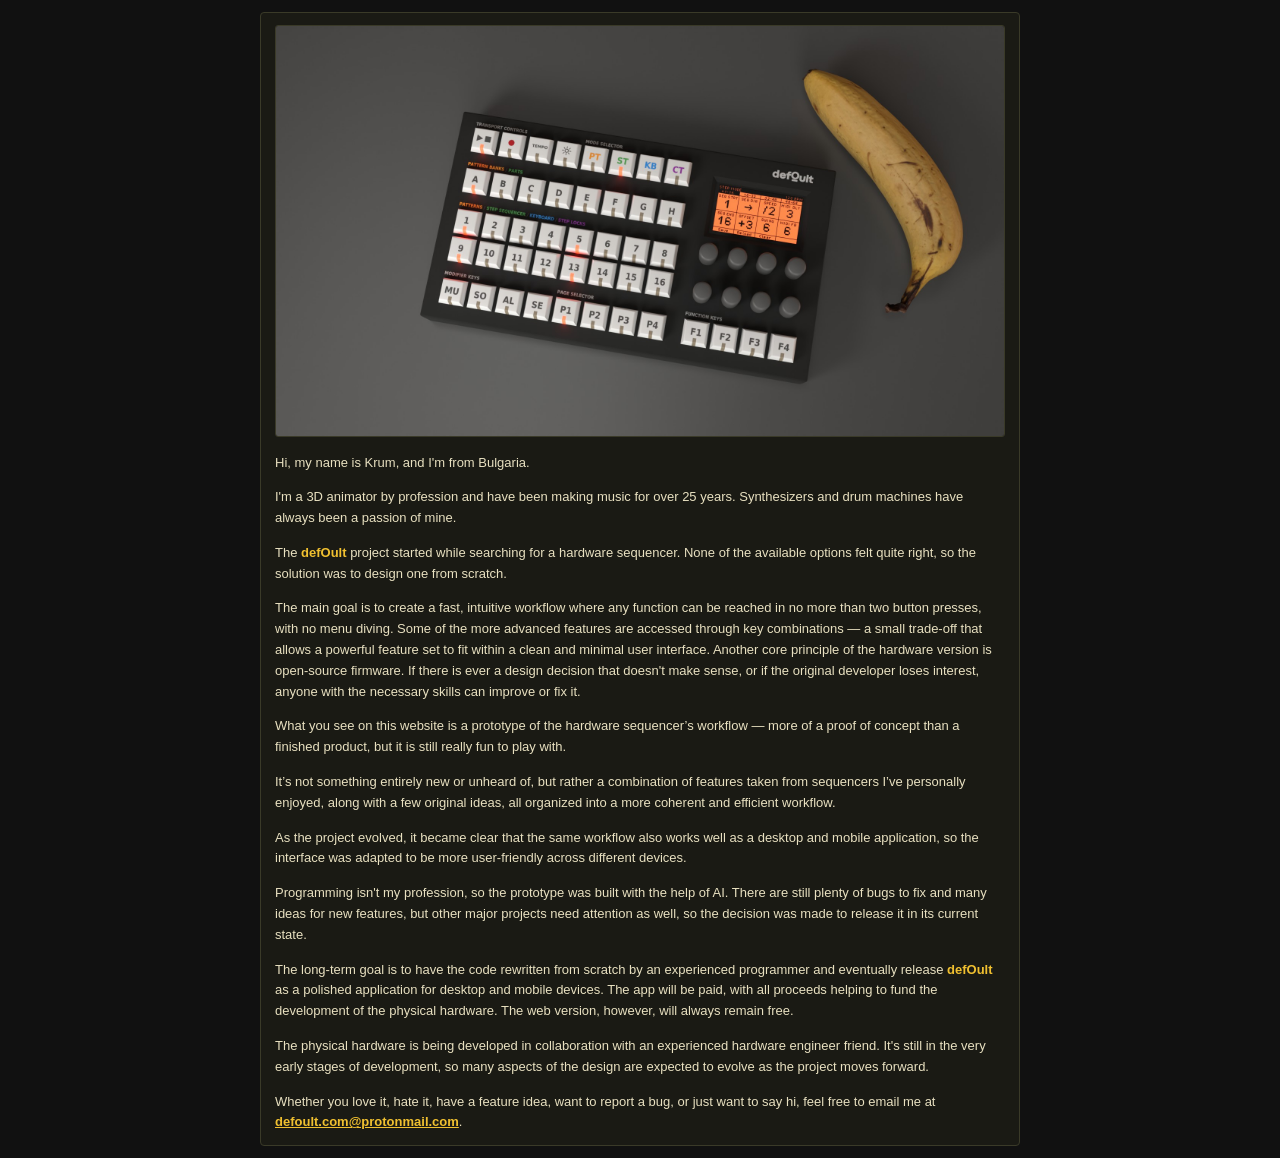
==== about.html @ 7ecdf2eb "about" ====
<!DOCTYPE html>
<html lang="en">
<head>
  <meta charset="UTF-8" />
  <meta name="viewport" content="width=device-width, initial-scale=1.0" />
  <title>About · defOult</title>
  <style>
    /* ––– dark panel theme from manual ––– */
    :root {
      --bg: #1a1a14;
      --panel: #2a2a1e;
      --border: #3a3a28;
      --yellow: #f0c030;
      --yellow-dark: #c09010;
      --yellow-bg: #3a2e00;
      --text: #e8e0c0;
      --dim: #888870;
      --btn: #222218;
      --red: #e05040;
      --font: 'Helvetica Neue Condensed','HelveticaNeue-CondensedBold','Helvetica Neue','Archivo Narrow','Roboto Condensed','Arial Narrow',Helvetica,Arial,sans-serif;
    }

    * {
      box-sizing: border-box;
      margin: 0;
      padding: 0;
      font-stretch: condensed;
    }

    html, body {
      background: #111;
      color: var(--text);
      font-family: var(--font);
    }

    body {
      display: flex;
      justify-content: center;
      padding: 12px 8px;
    }

    .wrap {
      max-width: 760px;
      width: 100%;
      background: var(--bg);
      border: 1px solid var(--border);
      border-radius: 4px;
      padding: 12px 14px;
    }

    /* ––– image full width, keep proportions ––– */
    .top-image {
      width: 100%;
      margin-bottom: 16px;
      border-radius: 3px;
      overflow: hidden;
      border: 1px solid var(--border);
      background: var(--panel);
    }

    .top-image img {
      display: block;
      width: 100%;
      height: auto;
      /* no max-height restriction — keeps natural proportions */
      background: #1a1a14;
    }

    p {
      font-size: 13px;
      line-height: 1.6;
      color: var(--text);
      margin-bottom: 14px;
    }

    p:last-child {
      margin-bottom: 0;
    }

    strong, b {
      color: var(--yellow);
      font-weight: 700;
    }

    a {
      color: var(--yellow);
      text-decoration: underline;
      text-underline-offset: 1px;
    }

    a:hover {
      color: #fff;
    }

    /* small screen tweaks */
    @media (max-width: 480px) {
      p { font-size: 12px; }
    }
  </style>
</head>
<body>
<div class="wrap">

  <!-- ––– image full width, proportions preserved ––– -->
  <div class="top-image">
    <img 
      src="render.jpg" 
      alt="defOult hardware prototype — sequencer panel layout"
      loading="lazy"
    />
  </div>

  <!-- ——— original text, one block, no headers ——— -->
  <p>Hi, my name is Krum, and I'm from Bulgaria.</p>

  <p>I'm a 3D animator by profession and have been making music for over 25 years. Synthesizers and drum machines have always been a passion of mine.</p>

  <p>The <strong>defOult</strong> project started while searching for a hardware sequencer. None of the available options felt quite right, so the solution was to design one from scratch.</p>

  <p>The main goal is to create a fast, intuitive workflow where any function can be reached in no more than two button presses, with no menu diving. Some of the more advanced features are accessed through key combinations — a small trade-off that allows a powerful feature set to fit within a clean and minimal user interface. Another core principle of the hardware version is open-source firmware. If there is ever a design decision that doesn't make sense, or if the original developer loses interest, anyone with the necessary skills can improve or fix it.</p>

  <p>What you see on this website is a prototype of the hardware sequencer’s workflow — more of a proof of concept than a finished product, but it is still really fun to play with.</p>

  <p>It’s not something entirely new or unheard of, but rather a combination of features taken from sequencers I’ve personally enjoyed, along with a few original ideas, all organized into a more coherent and efficient workflow.</p>

  <p>As the project evolved, it became clear that the same workflow also works well as a desktop and mobile application, so the interface was adapted to be more user-friendly across different devices.</p>

  <p>Programming isn't my profession, so the prototype was built with the help of AI. There are still plenty of bugs to fix and many ideas for new features, but other major projects need attention as well, so the decision was made to release it in its current state.</p>

  <p>The long-term goal is to have the code rewritten from scratch by an experienced programmer and eventually release <strong>defOult</strong> as a polished application for desktop and mobile devices. The app will be paid, with all proceeds helping to fund the development of the physical hardware. The web version, however, will always remain free.</p>

  <p>The physical hardware is being developed in collaboration with an experienced hardware engineer friend. It's still in the very early stages of development, so many aspects of the design are expected to evolve as the project moves forward.</p>

  <p>Whether you love it, hate it, have a feature idea, want to report a bug, or just want to say hi, feel free to email me at <a href="mailto:defoult.com@protonmail.com"><strong>defoult.com@protonmail.com</strong></a>.</p>

</div>
</body>
</html>
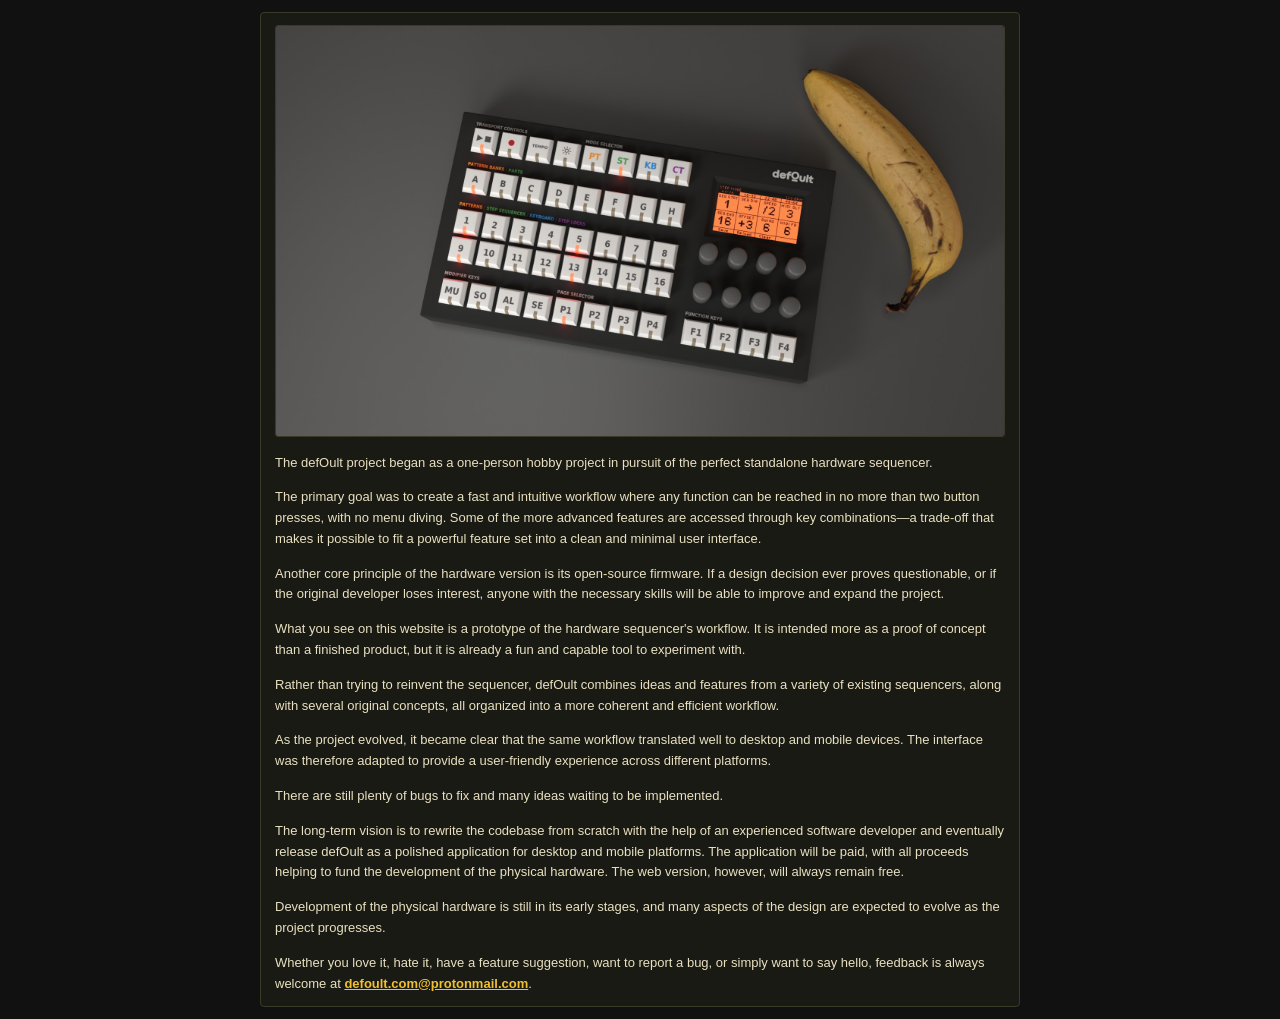
==== commit bbe6ab20: "Update about.html" ====
--- a/about.html
+++ b/about.html
@@ -62,7 +62,6 @@
       display: block;
       width: 100%;
       height: auto;
-      /* no max-height restriction — keeps natural proportions */
       background: #1a1a14;
     }
 
@@ -110,28 +109,26 @@
     />
   </div>
 
-  <!-- ——— original text, one block, no headers ——— -->
-  <p>Hi, my name is Krum, and I'm from Bulgaria.</p>
+  <!-- ——— updated text, one block, no headers ——— -->
+  <p>The defOult project began as a one-person hobby project in pursuit of the perfect standalone hardware sequencer.</p>
 
-  <p>I'm a 3D animator by profession and have been making music for over 25 years. Synthesizers and drum machines have always been a passion of mine.</p>
+  <p>The primary goal was to create a fast and intuitive workflow where any function can be reached in no more than two button presses, with no menu diving. Some of the more advanced features are accessed through key combinations—a trade-off that makes it possible to fit a powerful feature set into a clean and minimal user interface.</p>
 
-  <p>The <strong>defOult</strong> project started while searching for a hardware sequencer. None of the available options felt quite right, so the solution was to design one from scratch.</p>
+  <p>Another core principle of the hardware version is its open-source firmware. If a design decision ever proves questionable, or if the original developer loses interest, anyone with the necessary skills will be able to improve and expand the project.</p>
 
-  <p>The main goal is to create a fast, intuitive workflow where any function can be reached in no more than two button presses, with no menu diving. Some of the more advanced features are accessed through key combinations — a small trade-off that allows a powerful feature set to fit within a clean and minimal user interface. Another core principle of the hardware version is open-source firmware. If there is ever a design decision that doesn't make sense, or if the original developer loses interest, anyone with the necessary skills can improve or fix it.</p>
+  <p>What you see on this website is a prototype of the hardware sequencer's workflow. It is intended more as a proof of concept than a finished product, but it is already a fun and capable tool to experiment with.</p>
 
-  <p>What you see on this website is a prototype of the hardware sequencer’s workflow — more of a proof of concept than a finished product, but it is still really fun to play with.</p>
+  <p>Rather than trying to reinvent the sequencer, defOult combines ideas and features from a variety of existing sequencers, along with several original concepts, all organized into a more coherent and efficient workflow.</p>
 
-  <p>It’s not something entirely new or unheard of, but rather a combination of features taken from sequencers I’ve personally enjoyed, along with a few original ideas, all organized into a more coherent and efficient workflow.</p>
+  <p>As the project evolved, it became clear that the same workflow translated well to desktop and mobile devices. The interface was therefore adapted to provide a user-friendly experience across different platforms.</p>
 
-  <p>As the project evolved, it became clear that the same workflow also works well as a desktop and mobile application, so the interface was adapted to be more user-friendly across different devices.</p>
+  <p>There are still plenty of bugs to fix and many ideas waiting to be implemented.</p>
 
-  <p>Programming isn't my profession, so the prototype was built with the help of AI. There are still plenty of bugs to fix and many ideas for new features, but other major projects need attention as well, so the decision was made to release it in its current state.</p>
+  <p>The long-term vision is to rewrite the codebase from scratch with the help of an experienced software developer and eventually release defOult as a polished application for desktop and mobile platforms. The application will be paid, with all proceeds helping to fund the development of the physical hardware. The web version, however, will always remain free.</p>
 
-  <p>The long-term goal is to have the code rewritten from scratch by an experienced programmer and eventually release <strong>defOult</strong> as a polished application for desktop and mobile devices. The app will be paid, with all proceeds helping to fund the development of the physical hardware. The web version, however, will always remain free.</p>
+  <p>Development of the physical hardware is still in its early stages, and many aspects of the design are expected to evolve as the project progresses.</p>
 
-  <p>The physical hardware is being developed in collaboration with an experienced hardware engineer friend. It's still in the very early stages of development, so many aspects of the design are expected to evolve as the project moves forward.</p>
-
-  <p>Whether you love it, hate it, have a feature idea, want to report a bug, or just want to say hi, feel free to email me at <a href="mailto:defoult.com@protonmail.com"><strong>defoult.com@protonmail.com</strong></a>.</p>
+  <p>Whether you love it, hate it, have a feature suggestion, want to report a bug, or simply want to say hello, feedback is always welcome at <a href="mailto:defoult.com@protonmail.com"><strong>defoult.com@protonmail.com</strong></a>.</p>
 
 </div>
 </body>
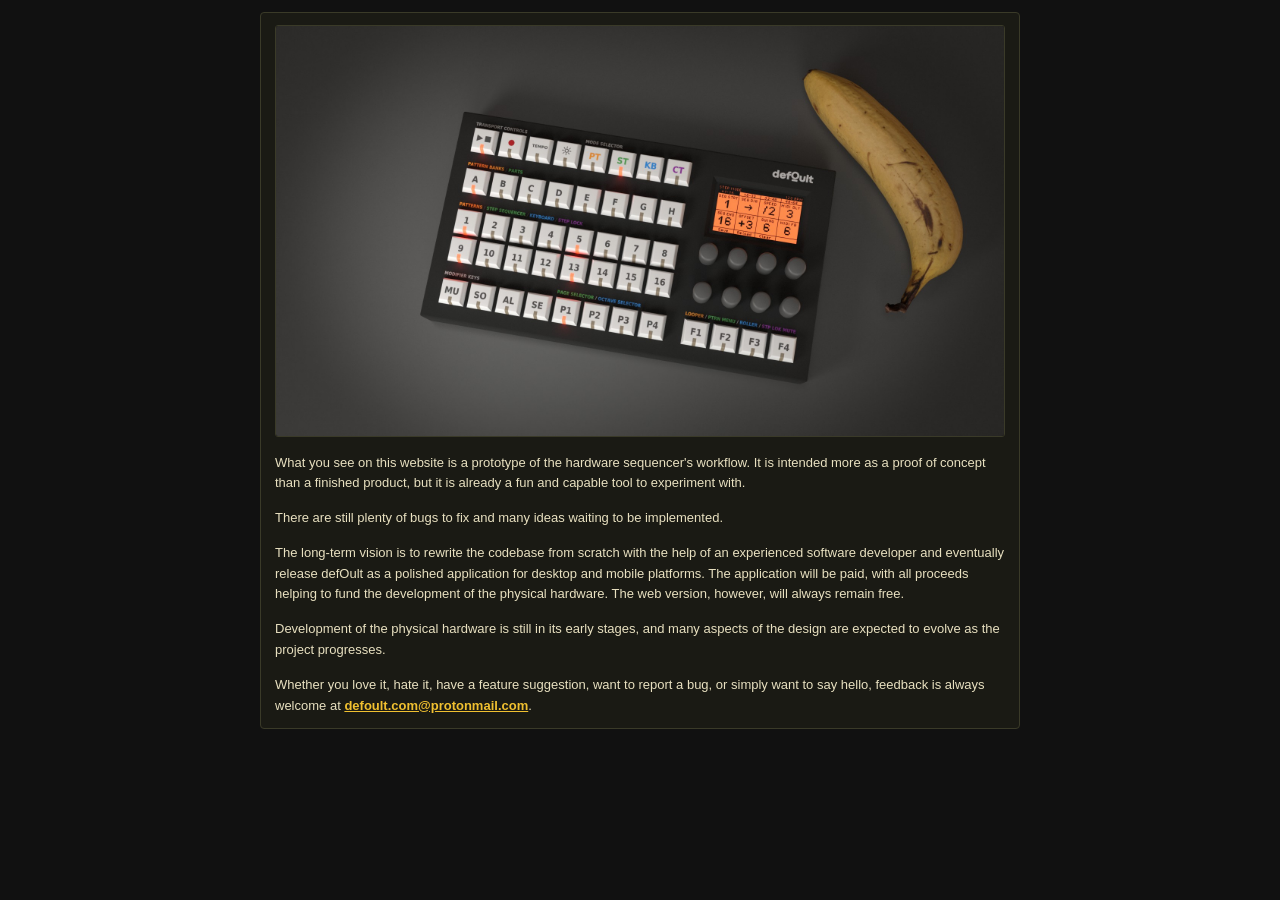
==== commit 8ad646c3: "Update about.html" ====
--- a/about.html
+++ b/about.html
@@ -110,17 +110,8 @@
   </div>
 
   <!-- ——— updated text, one block, no headers ——— -->
-  <p>The defOult project began as a one-person hobby project in pursuit of the perfect standalone hardware sequencer.</p>
-
-  <p>The primary goal was to create a fast and intuitive workflow where any function can be reached in no more than two button presses, with no menu diving. Some of the more advanced features are accessed through key combinations—a trade-off that makes it possible to fit a powerful feature set into a clean and minimal user interface.</p>
-
-  <p>Another core principle of the hardware version is its open-source firmware. If a design decision ever proves questionable, or if the original developer loses interest, anyone with the necessary skills will be able to improve and expand the project.</p>
 
   <p>What you see on this website is a prototype of the hardware sequencer's workflow. It is intended more as a proof of concept than a finished product, but it is already a fun and capable tool to experiment with.</p>
-
-  <p>Rather than trying to reinvent the sequencer, defOult combines ideas and features from a variety of existing sequencers, along with several original concepts, all organized into a more coherent and efficient workflow.</p>
-
-  <p>As the project evolved, it became clear that the same workflow translated well to desktop and mobile devices. The interface was therefore adapted to provide a user-friendly experience across different platforms.</p>
 
   <p>There are still plenty of bugs to fix and many ideas waiting to be implemented.</p>
 
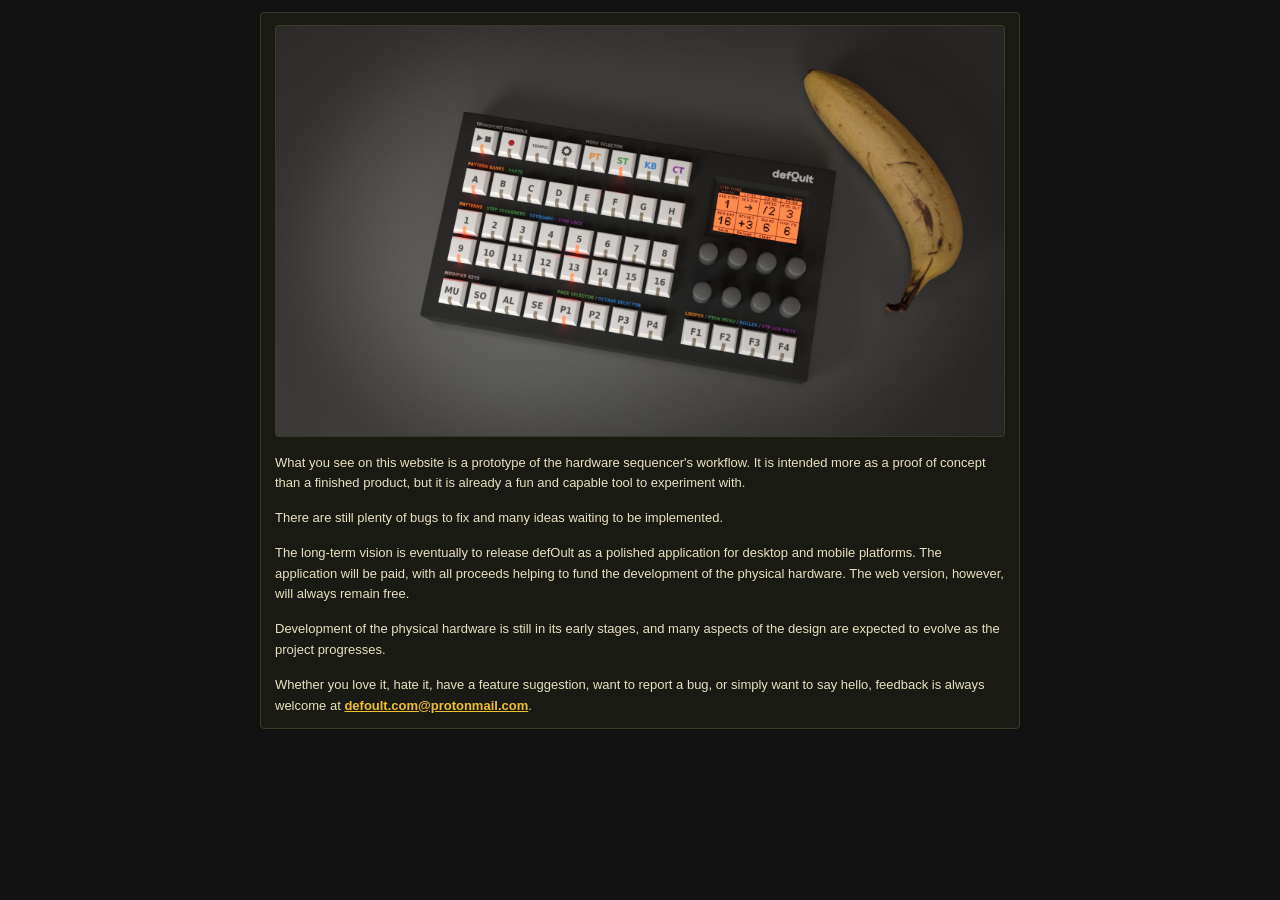
==== commit 794891a7: "Update about.html" ====
--- a/about.html
+++ b/about.html
@@ -115,7 +115,7 @@
 
   <p>There are still plenty of bugs to fix and many ideas waiting to be implemented.</p>
 
-  <p>The long-term vision is to rewrite the codebase from scratch with the help of an experienced software developer and eventually release defOult as a polished application for desktop and mobile platforms. The application will be paid, with all proceeds helping to fund the development of the physical hardware. The web version, however, will always remain free.</p>
+  <p>The long-term vision is eventually to release defOult as a polished application for desktop and mobile platforms. The application will be paid, with all proceeds helping to fund the development of the physical hardware. The web version, however, will always remain free.</p>
 
   <p>Development of the physical hardware is still in its early stages, and many aspects of the design are expected to evolve as the project progresses.</p>
 
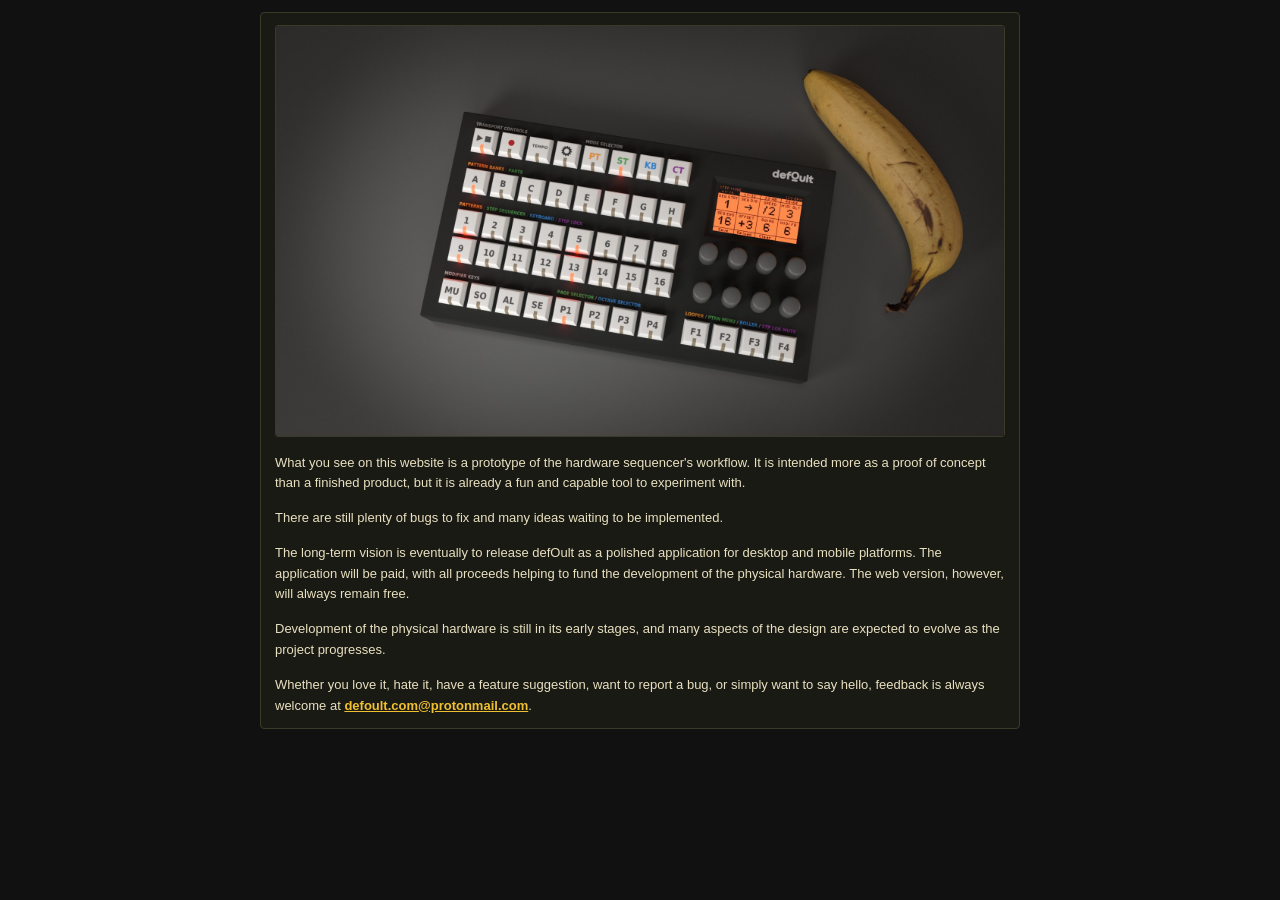
==== commit 18d07c09: "google fix" ====
--- a/about.html
+++ b/about.html
@@ -4,6 +4,7 @@
   <meta charset="UTF-8" />
   <meta name="viewport" content="width=device-width, initial-scale=1.0" />
   <title>About · defOult</title>
+  <link rel="canonical" href="https://defoult.com/about.html" />
   <style>
     /* ––– dark panel theme from manual ––– */
     :root {
